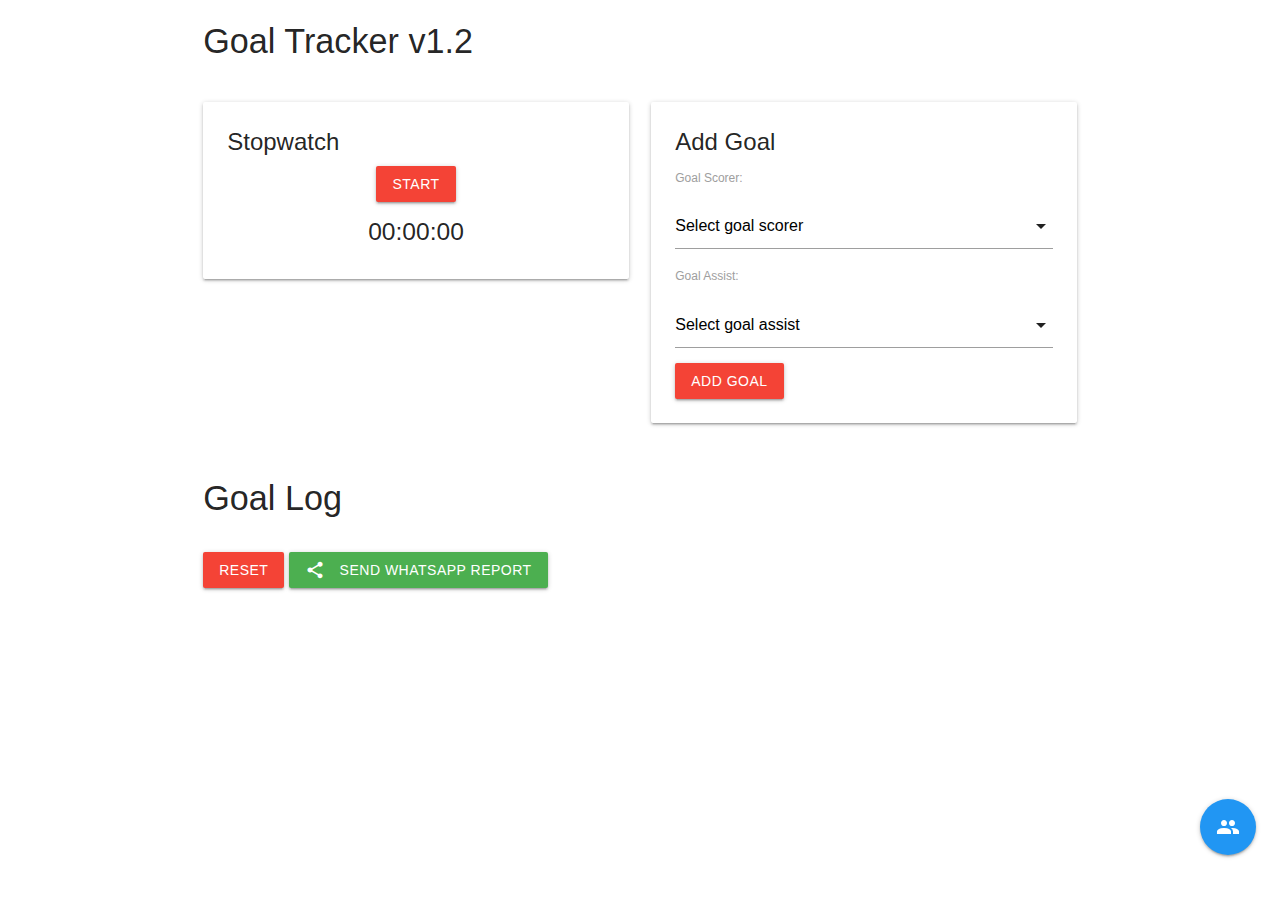
==== V2/index.html @ 9fa894cb "Update 3" ====
<!DOCTYPE html>
<html lang="en">
<head>
  <meta charset="UTF-8">
  <meta name="viewport" content="width=device-width, initial-scale=1.0">
  <title>Goal Tracker v1.2 (prod)</title>
  <link rel="stylesheet" href="/materialize.min.css">
  <link rel="stylesheet" href="https://fonts.googleapis.com/icon?family=Material+Icons" >
  <link rel="manifest" href="/manifest.json">
</head>
<body>
  <div class="container">
    <div class="row">
      <div class="col s12">
        <h4>Goal Tracker v1.2</h4>
      </div>
    </div>
    <div class="row">
      <div class="col s12 m6">
        <div class="card">
          <div class="card-content">
            <span class="card-title">Stopwatch</span>
            <div class="center-align">
              <button class="btn waves-effect waves-light red" id="startPauseButton">Start</button>
              <h5 id="stopwatch" role="timer">00:00:00</h5>
            </div>
          </div>
        </div>
      </div>
      <div class="col s12 m6">
        <div class="card">
          <div class="card-content">
            <span class="card-title">Add Goal</span>
            <form id="goalForm"><label for="goalScorer">Goal Scorer:</label>
			<div class="input-field">
                <select id="goalScorer" required>
                  <option value="" disabled selected>Select goal scorer</option>
                  <option value="A.Seaman">A.Seaman</option>
                  <option value="A-R.Obidi">A-R.Obidi</option>
                  <option value="D.Peacock">D.Peacock</option>
                  <option value="E.Doyle">E.Doyle</option>
                  <option value="E.Van-Kerro">E.Van-Kerro</option>
                  <option value="E.Mutiti">E.Mutiti</option>
                  <option value="F.Asadi">F.Asadi</option>
                  <option value="F.Kendall">F.Kendall</option>
                  <option value="H.Strowthers">H.Strowthers</option>
                  <option value="M.Finch">M.Finch</option>
                  <option value="M.Luttwak">M.Luttwak</option>
                  <option value="R.Azar">R.Azar</option>
                  <option value="S.Smith">S.Smith</option>
                  <option value="T.Rushmer">T.Rushmer</option>
                  <option value="V.Aig-Imoru">V.Aig-Imoru</option>
                </select>
              </div>
			  <label for="goalAssist">Goal Assist:</label>
              <div class="input-field">
                  <select id="goalAssist">
                  <option value="" selected>Select goal assist</option>
                  <option value="N/A">N/A</option>
				  <option value="A.Seaman">A.Seaman</option>
                  <option value="A-R.Obidi">A-R.Obidi</option>
                  <option value="D.Peacock">D.Peacock</option>
                  <option value="E.Doyle">E.Doyle</option>
                  <option value="E.Van-Kerro">E.Van-Kerro</option>
                  <option value="E.Mutiti">E.Mutiti</option>
                  <option value="F.Asadi">F.Asadi</option>
                  <option value="F.Kendall">F.Kendall</option>
                  <option value="H.Strowthers">H.Strowthers</option>
                  <option value="M.Finch">M.Finch</option>
                  <option value="M.Luttwak">M.Luttwak</option>
                  <option value="R.Azar">R.Azar</option>
                  <option value="S.Smith">S.Smith</option>
                  <option value="T.Rushmer">T.Rushmer</option>
                  <option value="V.Aig-Imoru">V.Aig-Imoru</option>
                </select>
              </div>
              <button type="submit" class="btn waves-effect waves-light red" id="goalButton">Add Goal</button>
            </form>
          </div>
        </div>
      </div>
    </div>
    <div class="row">
      <div class="col s12">
        <h4>Goal Log</h4>
        <div id="log" role="log" aria-live="polite"></div>
      </div>
    </div>
    <div class="row">
      <div class="col s12">
        <button class="btn waves-effect waves-light red" id="resetButton">Reset</button>
		<button class="btn waves-effect waves-light green" id="shareButton"><i class="material-icons left">share</i>Send WhatsApp Report
      </div>
    </div>
  </div>
  
 <div id="rosterModal" class="modal">
  <div class="modal-content">
    <h4>Roster Management</h4>
    <div class="row">
      <div class="input-field col s12 m8">
        <input type="text" id="newPlayerName" class="validate">
        <label for="newPlayerName">New Player Name</label>
      </div>
      <div class="col s12 m4">
        <a class="btn waves-effect waves-light" id="addPlayerBtn">
          Add Player
        </a>
      </div>
    </div>
    <div class="row">
      <div class="col s12">
        <table class="striped" id="rosterTable">
          <thead>
            <tr>
              <th>Player Name</th>
              <th>Actions</th>
            </tr>
          </thead>
          <tbody id="rosterList">
            <!-- Roster entries will be dynamically added here -->
          </tbody>
        </table>
      </div>
    </div>
  </div>
  <div class="modal-footer">
    <a href="#!" class="modal-close waves-effect waves-green btn-flat">Close</a>
  </div>
</div>

<!-- Floating action button to open roster modal -->
<div class="fixed-action-btn" style="bottom: 45px; right: 24px;">
  <a class="btn-floating btn-large waves-effect waves-light blue modal-trigger" href="#rosterModal">
    <i class="large material-icons">people</i>
  </a>
</div>

  <!-- Scripts -->
  <script src="jquery-3.6.0.min.js"></script>
  <script src="materialize.min.js"></script>
  <script>
    // Initialize Materialize Select
    document.addEventListener('DOMContentLoaded', function() {
      var elems = document.querySelectorAll('select');
      var instances = M.FormSelect.init(elems);
    });
  </script>
  <script src="script.js"></script>
  <script src="roster.js"></script>
</body>
</html>
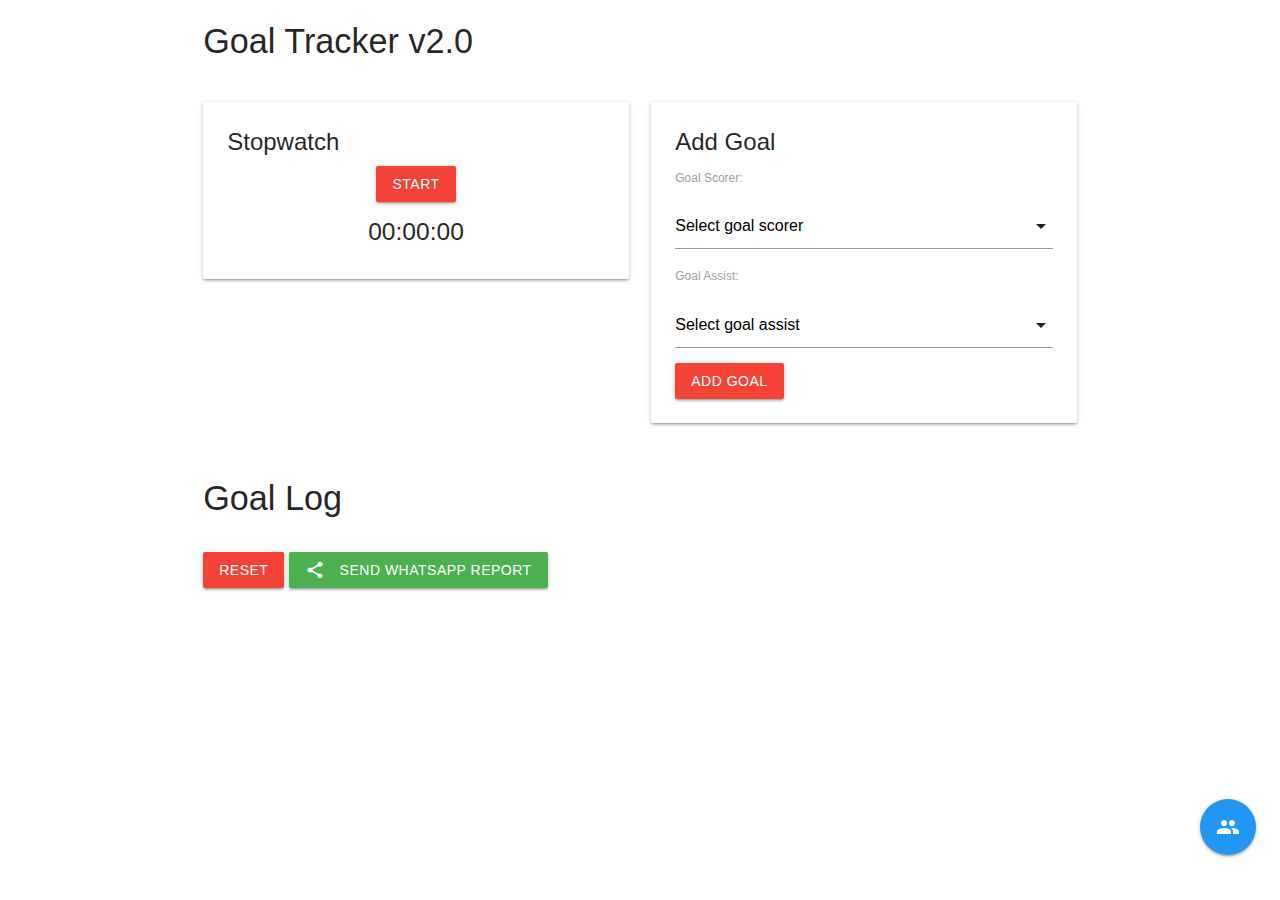
==== commit 504b5d56: "Update 4" ====
--- a/V2/index.html
+++ b/V2/index.html
@@ -3,7 +3,7 @@
 <head>
   <meta charset="UTF-8">
   <meta name="viewport" content="width=device-width, initial-scale=1.0">
-  <title>Goal Tracker v1.2 (prod)</title>
+  <title>Goal Tracker v2.0 (dev)</title>
   <link rel="stylesheet" href="/materialize.min.css">
   <link rel="stylesheet" href="https://fonts.googleapis.com/icon?family=Material+Icons" >
   <link rel="manifest" href="/manifest.json">
@@ -12,7 +12,7 @@
   <div class="container">
     <div class="row">
       <div class="col s12">
-        <h4>Goal Tracker v1.2</h4>
+        <h4>Goal Tracker v2.0</h4>
       </div>
     </div>
     <div class="row">
@@ -35,43 +35,15 @@
 			<div class="input-field">
                 <select id="goalScorer" required>
                   <option value="" disabled selected>Select goal scorer</option>
-                  <option value="A.Seaman">A.Seaman</option>
-                  <option value="A-R.Obidi">A-R.Obidi</option>
-                  <option value="D.Peacock">D.Peacock</option>
-                  <option value="E.Doyle">E.Doyle</option>
-                  <option value="E.Van-Kerro">E.Van-Kerro</option>
-                  <option value="E.Mutiti">E.Mutiti</option>
-                  <option value="F.Asadi">F.Asadi</option>
-                  <option value="F.Kendall">F.Kendall</option>
-                  <option value="H.Strowthers">H.Strowthers</option>
-                  <option value="M.Finch">M.Finch</option>
-                  <option value="M.Luttwak">M.Luttwak</option>
-                  <option value="R.Azar">R.Azar</option>
-                  <option value="S.Smith">S.Smith</option>
-                  <option value="T.Rushmer">T.Rushmer</option>
-                  <option value="V.Aig-Imoru">V.Aig-Imoru</option>
-                </select>
+				<!-- Roster entries will be dynamically added here -->
+				</select>
               </div>
 			  <label for="goalAssist">Goal Assist:</label>
               <div class="input-field">
                   <select id="goalAssist">
                   <option value="" selected>Select goal assist</option>
                   <option value="N/A">N/A</option>
-				  <option value="A.Seaman">A.Seaman</option>
-                  <option value="A-R.Obidi">A-R.Obidi</option>
-                  <option value="D.Peacock">D.Peacock</option>
-                  <option value="E.Doyle">E.Doyle</option>
-                  <option value="E.Van-Kerro">E.Van-Kerro</option>
-                  <option value="E.Mutiti">E.Mutiti</option>
-                  <option value="F.Asadi">F.Asadi</option>
-                  <option value="F.Kendall">F.Kendall</option>
-                  <option value="H.Strowthers">H.Strowthers</option>
-                  <option value="M.Finch">M.Finch</option>
-                  <option value="M.Luttwak">M.Luttwak</option>
-                  <option value="R.Azar">R.Azar</option>
-                  <option value="S.Smith">S.Smith</option>
-                  <option value="T.Rushmer">T.Rushmer</option>
-                  <option value="V.Aig-Imoru">V.Aig-Imoru</option>
+				<!-- Roster entries will be dynamically added here -->
                 </select>
               </div>
               <button type="submit" class="btn waves-effect waves-light red" id="goalButton">Add Goal</button>
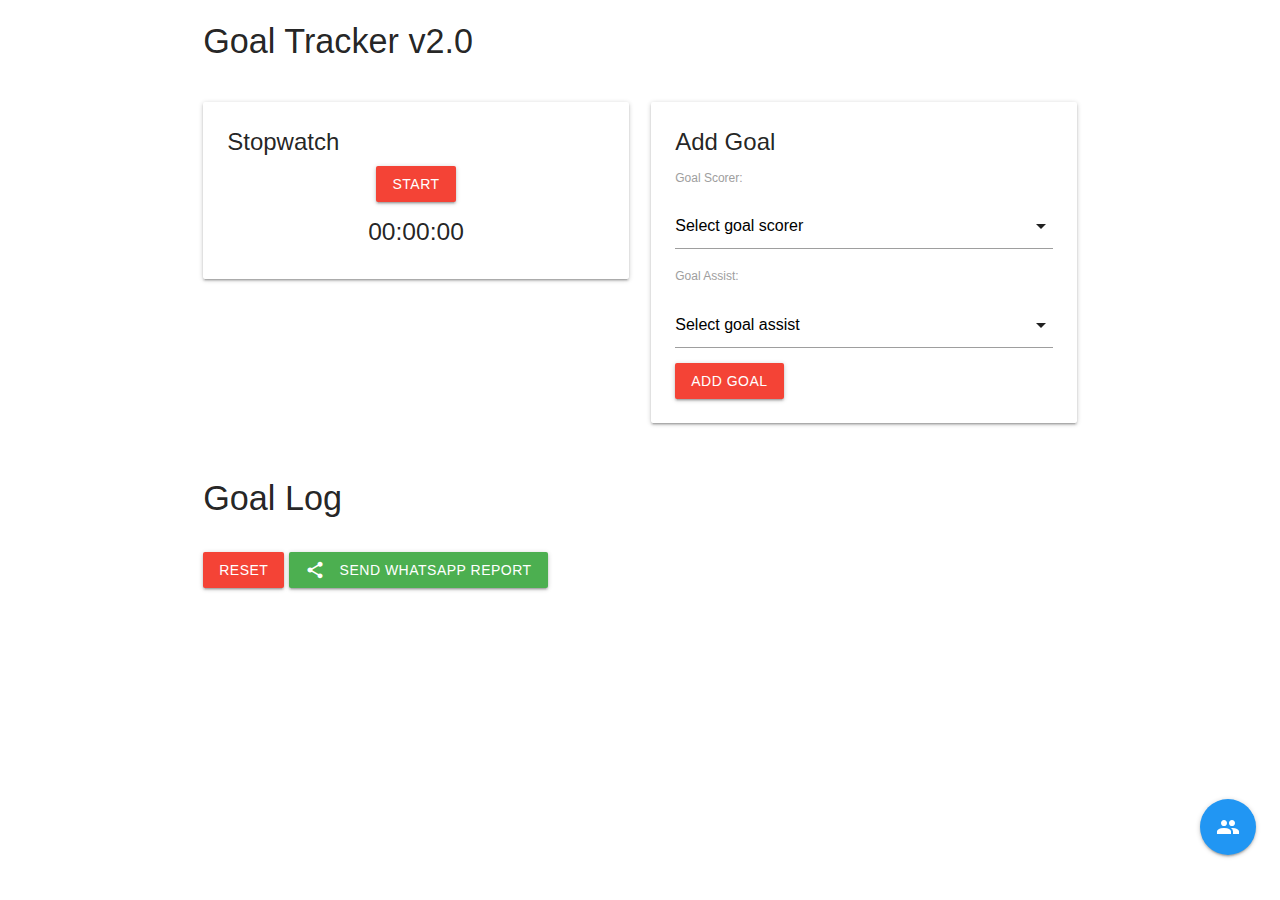
==== commit 284438ed: "Update 4" ====
--- a/V2/index.html
+++ b/V2/index.html
@@ -4,9 +4,9 @@
   <meta charset="UTF-8">
   <meta name="viewport" content="width=device-width, initial-scale=1.0">
   <title>Goal Tracker v2.0 (dev)</title>
-  <link rel="stylesheet" href="/materialize.min.css">
+  <link rel="stylesheet" href="materialize.min.css">
   <link rel="stylesheet" href="https://fonts.googleapis.com/icon?family=Material+Icons" >
-  <link rel="manifest" href="/manifest.json">
+  <link rel="manifest" href="manifest.json">
 </head>
 <body>
   <div class="container">
@@ -75,7 +75,7 @@
         <label for="newPlayerName">New Player Name</label>
       </div>
       <div class="col s12 m4">
-        <a class="btn waves-effect waves-light" id="addPlayerBtn">
+        <a class="btn waves-effect waves-light red" id="addPlayerBtn">
           Add Player
         </a>
       </div>
@@ -97,13 +97,13 @@
     </div>
   </div>
   <div class="modal-footer">
-    <a href="#!" class="modal-close waves-effect waves-green btn-flat">Close</a>
+    <a href="#!" class="modal-close waves-effect waves-green btn-flat red">Close</a>
   </div>
 </div>
 
 <!-- Floating action button to open roster modal -->
 <div class="fixed-action-btn" style="bottom: 45px; right: 24px;">
-  <a class="btn-floating btn-large waves-effect waves-light blue modal-trigger" href="#rosterModal">
+  <a class="btn-floating btn-large waves-effect waves-light blue modal-trigger red" href="#rosterModal">
     <i class="large material-icons">people</i>
   </a>
 </div>
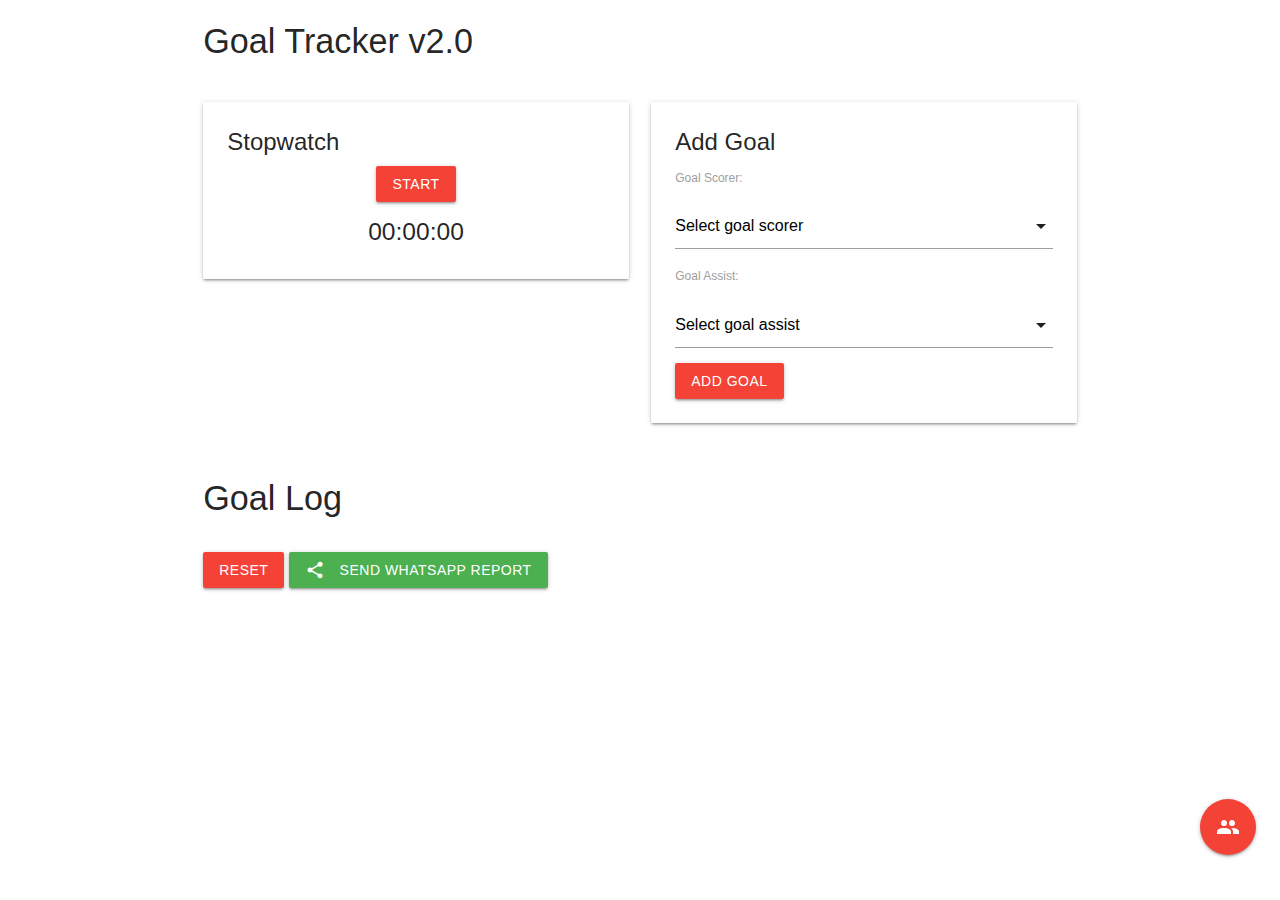
==== commit c7c374b8: "Update 5" ====
--- a/V2/index.html
+++ b/V2/index.html
@@ -103,8 +103,8 @@
 
 <!-- Floating action button to open roster modal -->
 <div class="fixed-action-btn" style="bottom: 45px; right: 24px;">
-  <a class="btn-floating btn-large waves-effect waves-light blue modal-trigger red" href="#rosterModal">
-    <i class="large material-icons">people</i>
+  <a class="btn-floating btn-large waves-effect waves-light modal-trigger red" href="#rosterModal">
+    <i class="large material-icons">people</i>Roster
   </a>
 </div>
 
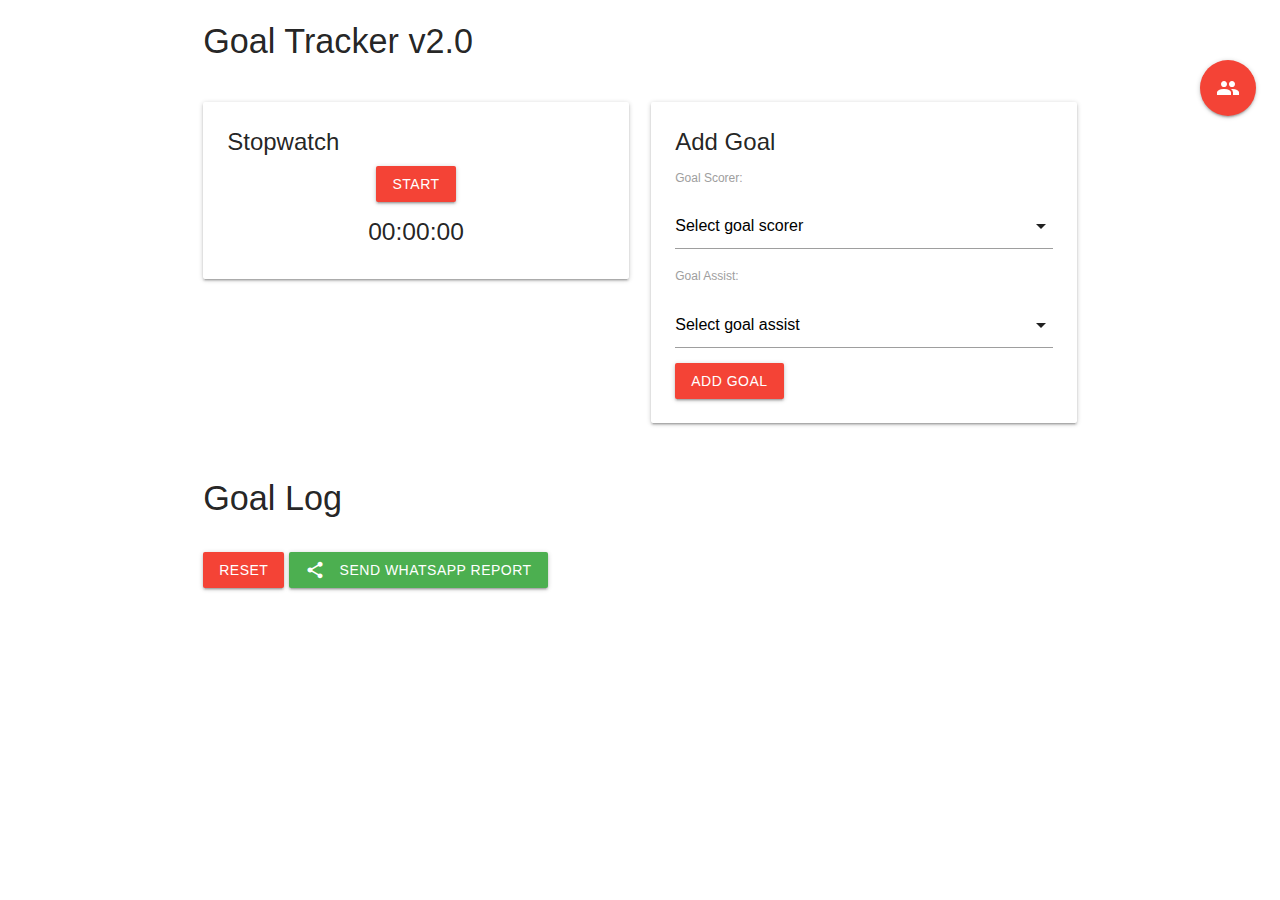
==== commit 693ecff8: "Update 6" ====
--- a/V2/index.html
+++ b/V2/index.html
@@ -102,9 +102,10 @@
 </div>
 
 <!-- Floating action button to open roster modal -->
-<div class="fixed-action-btn" style="bottom: 45px; right: 24px;">
+<div class="fixed-action-btn" style="top: 45px; right: 24px;">
   <a class="btn-floating btn-large waves-effect waves-light modal-trigger red" href="#rosterModal">
-    <i class="large material-icons">people</i>Roster
+    <i class="large material-icons">people</i>
+	<span>Players</span>
   </a>
 </div>
 
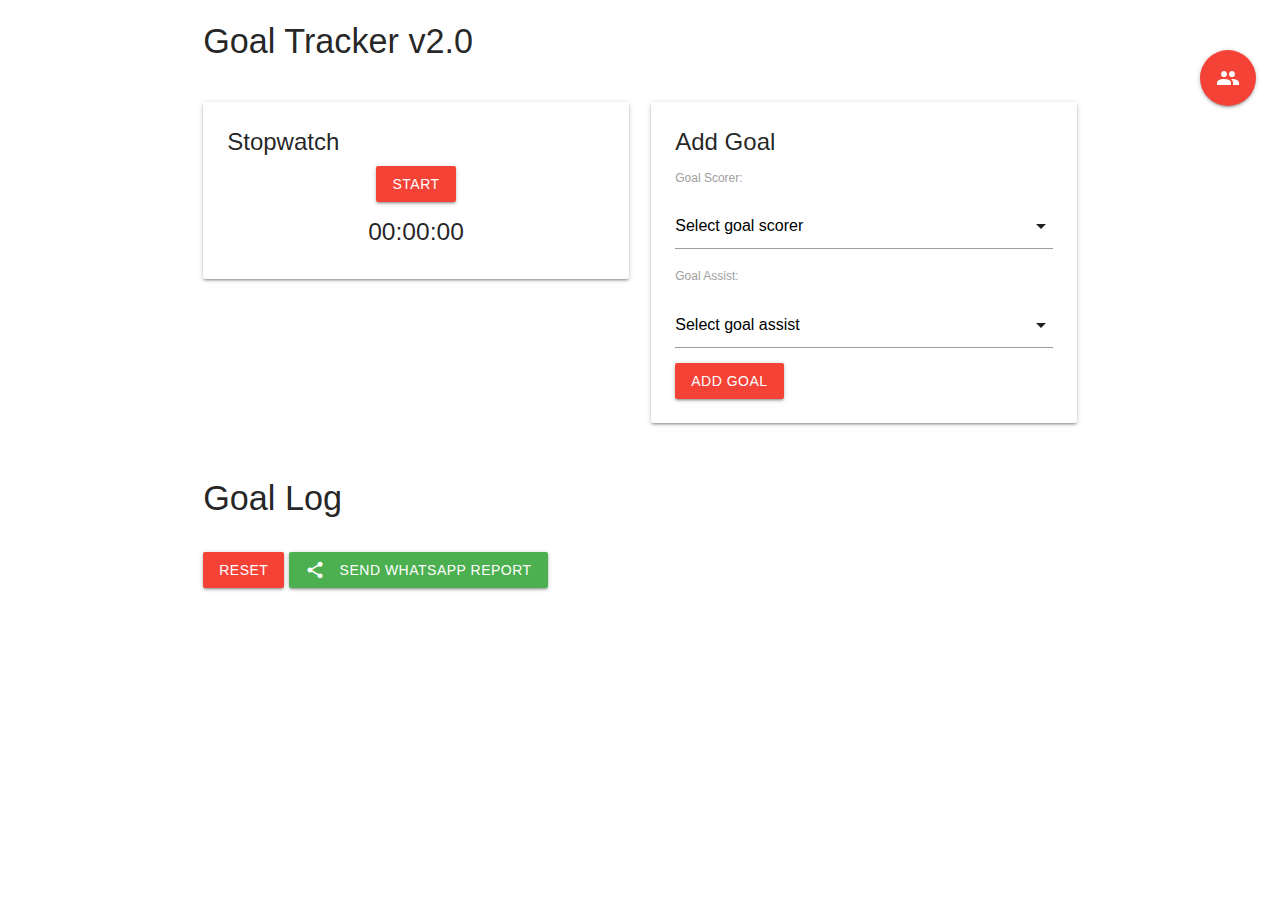
==== commit 77c500fa: "Update 6" ====
--- a/V2/index.html
+++ b/V2/index.html
@@ -102,7 +102,7 @@
 </div>
 
 <!-- Floating action button to open roster modal -->
-<div class="fixed-action-btn" style="top: 45px; right: 24px;">
+<div class="fixed-action-btn" style="top: 35px; right: 24px;">
   <a class="btn-floating btn-large waves-effect waves-light modal-trigger red" href="#rosterModal">
     <i class="large material-icons">people</i>
 	<span>Players</span>
